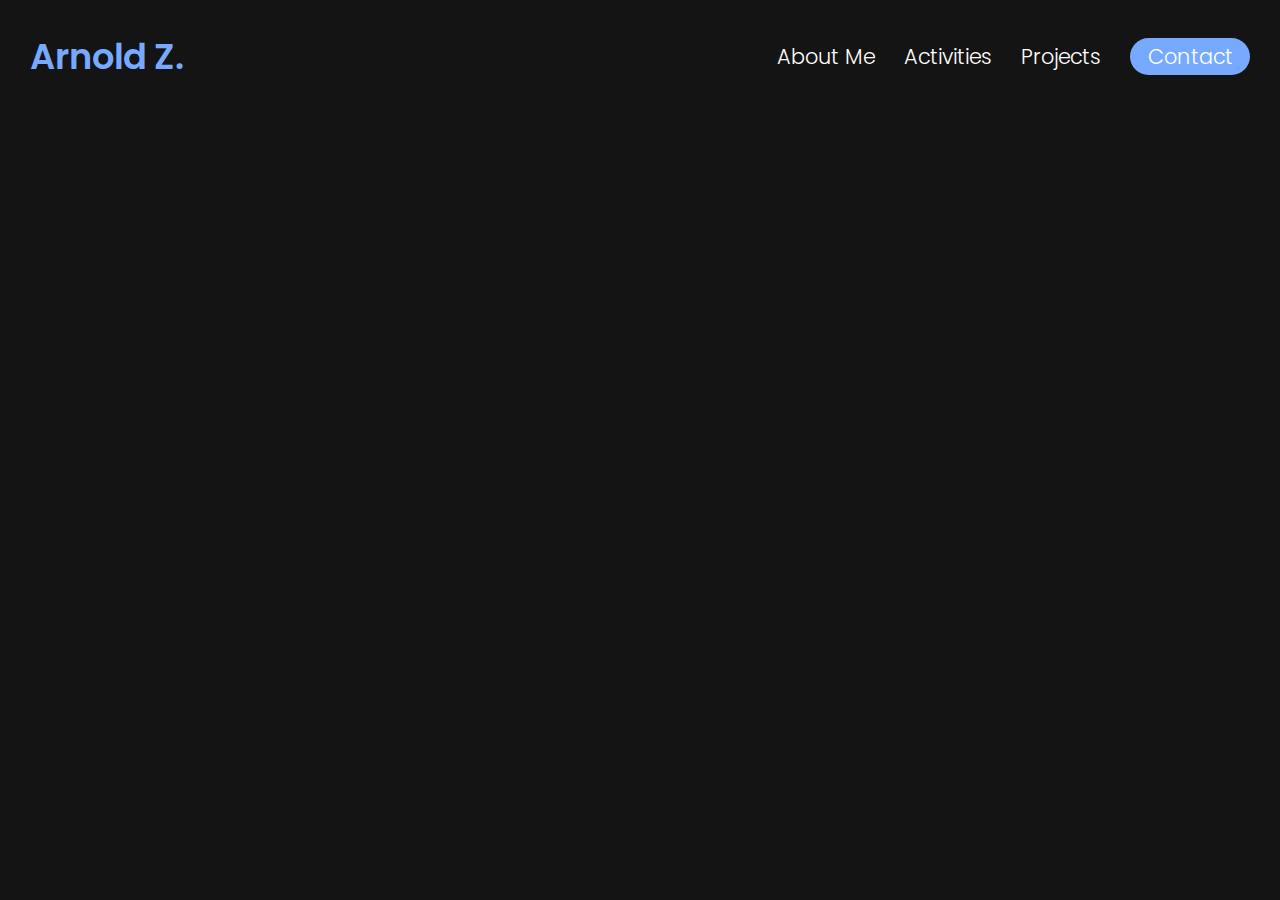
==== about.html @ 5f36c208 "added functional pages" ====
<!DOCTYPE html>
<html lang="en">
<head>
   <meta charset="UTF-8">
   <meta name="viewport" content="width=device-width, initial-scale=1.0">
   <title>About Me</title>

   <link rel="stylesheet" href="styles.css">
   <link rel="stylesheet" href="https://cdnjs.cloudflare.com/ajax/libs/font-awesome/6.6.0/css/all.min.css">
</head>

<body>
   <header>
       <div class="logo">
           <a href="index.html">Arnold Z.</a>
       </div>
       <div class="navbar">
               <a href="about.html">About Me</a>
               <a href="activities.html">Activities</a>
               <a href="projects.html">Projects</a>
               <button href="contact.html">Contact</button>
  
               <i class="fa-solid fa-bars" href="#"></i>
       </div>
   </header>
</body>
</html>
---- styles.css ----
@import url('https://fonts.googleapis.com/css2?family=Poppins:ital,wght@0,100;0,200;0,300;0,400;0,500;0,600;0,700;0,800;0,900;1,100;1,200;1,300;1,400;1,500;1,600;1,700;1,800;1,900&display=swap');

* {
   margin: 0;
   padding: 0;
   box-sizing: border-box;
   text-decoration: none;
   border: none;
   outline: none;
   font-family: "Poppins", sans-serif;
   color: white;
}

html {
   scroll-behavior: smooth;
}

body {
   background-color: #141414;
   padding-top: 100px;
}

header {
   margin: 0px 0px;
   padding: 30px 30px;


   display: flex;
   justify-content: space-between;
   background-color: #141414;


   position: fixed;
   top: 0;
   right: 0;
   left: 0;
   z-index: 1000;


   align-items: center;
}

.logo {
   transition: .3s ease;
}

.logo a {
   color: #77aaff;
   font-size: 2.2rem;
   font-weight: 600;
}

.logo:hover {
   transform: scale(1.15);
}

.navbar a, button {
   color: white;
   font-size: 1.3rem;
   font-weight: 300;


   margin-left: 25px;

   display: inline-block;
   transition: .3s ease;
}

.navbar i {
   font-size: 40px;
   visibility: hidden;
   display: none;
}

button {
   border-radius: 100px;
   width: 120px;
   padding: 3px;
   background-color: #77aaff;
}

.navbar a:hover{
   transform: scale(1.15);
   color:#77aaff;
   /* text-decoration: underline;
   text-decoration-thickness: 2px;
   text-underline-offset: 2px; */
}

button:hover {
   transform: scale(1.1);
   background-color: #3982ff;
   cursor: pointer;
}

@media (max-width: 1024px) {
   header {
       margin: 0px 40px;
       padding: 20px 0px 10px 0px;
   }

   .logo a {
       font-size: 3rem;
   }

   .navbar {
       margin-top: 10px;
   }

   .navbar a, button {
       visibility: hidden;
       display: none;
   }

   .navbar i {
       visibility: visible;
       display:flex;
   }

   body {
       padding-top: 80px;
   }
}
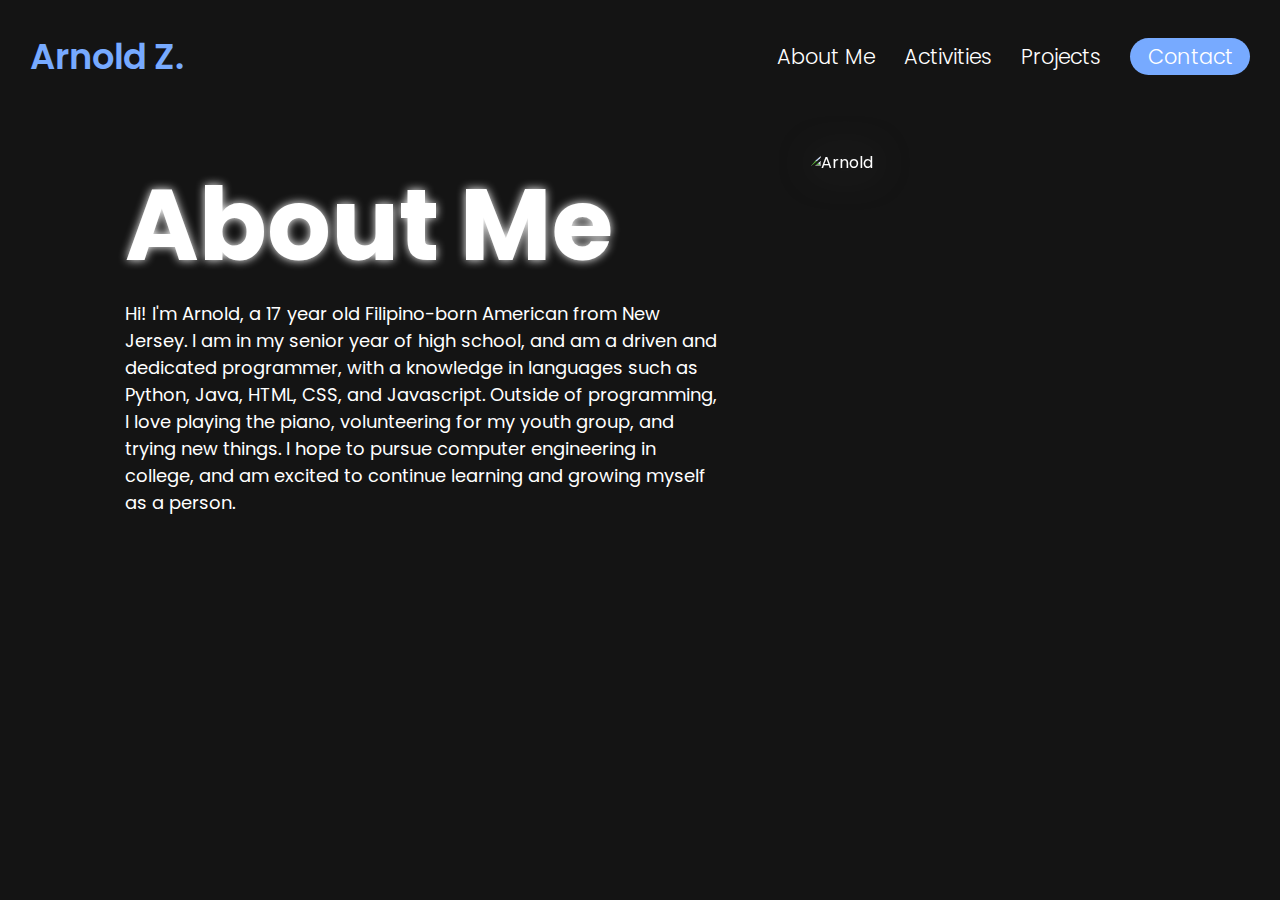
==== commit 53e99abb: "first iteration of "about me" page" ====
--- a/about.html
+++ b/about.html
@@ -4,7 +4,7 @@
    <meta charset="UTF-8">
    <meta name="viewport" content="width=device-width, initial-scale=1.0">
    <title>About Me</title>
-
+  
    <link rel="stylesheet" href="styles.css">
    <link rel="stylesheet" href="https://cdnjs.cloudflare.com/ajax/libs/font-awesome/6.6.0/css/all.min.css">
 </head>
@@ -16,13 +16,27 @@
        </div>
        <div class="navbar">
                <a href="about.html">About Me</a>
-               <a href="activities.html">Activities</a>
+               <a href="activites.html">Activities</a>
                <a href="projects.html">Projects</a>
                <button href="contact.html">Contact</button>
   
                <i class="fa-solid fa-bars" href="#"></i>
        </div>
    </header>
+
+   <div class="about_me">
+       <link rel="stylesheet" href="about.css">
+
+       <div class="section1">
+           <div class="section1_text">
+               <h1><span>About Me</span></h1>
+               <p>Hi! I'm Arnold, a 17 year old Filipino-born American from New Jersey. I am in my senior year of high school, and am a driven and dedicated programmer, with a knowledge in languages such as Python, Java, HTML, CSS, and Javascript. Outside of programming, I love playing the piano, volunteering for my youth group, and trying new things. I hope to pursue computer engineering in college, and am excited to continue learning and growing myself as a person.</p>
+           </div>
+
+           <img src="images/arnold_jollibee.JPG" alt="Arnold" class="arnold_jollibee">
+       </div>
+
+   </div>
 </body>
 </html>
 
--- a/about.css
+++ b/about.css
@@ -0,0 +1,73 @@
+.about_me {
+    display: flex;
+    justify-content: center;
+    gap: 100px;
+    padding: 50px 100px 50px 100px;
+    /* background-color: red; */
+ }
+ 
+ 
+ .about_me img {
+    width: 350px;
+    height: auto;  
+    border-radius: 10%;
+    filter: drop-shadow(0 0 1.2rem #4a4a4a);
+    /* object-fit: cover;
+    object-position: center; */
+ }
+ 
+ 
+ #arnold_jollibee {
+    width: 500px;
+    height: 350px;
+    object-fit: cover;
+    object-position: center;
+ }
+ 
+ 
+ .section1 {
+    display: flex;
+    flex-direction: row;
+    justify-content: space-between;
+    gap: 80px;
+ }
+ 
+ 
+ .section1_text {
+    display: flex;
+    flex-direction: column;
+    justify-content: center;
+ }
+ 
+ 
+ .about_me h1 {
+    font-size: 100px;
+    display: flex;
+    flex-direction: column;
+    align-items: center;
+    transform: translateX(-56px);
+    text-shadow: 0 0 10px #ffffff;
+    animation: flicker 500ms 2;
+ }
+ 
+ 
+ @keyframes flicker {
+    0% {opacity: 0.5;}
+    10% {opacity: 1;}
+    50% {opacity: 0.5;}
+    60% {opacity: 1;}
+ }
+ 
+ 
+ .about_me p {
+    font-size: 18px;
+    width: 600px;
+ }
+ 
+ 
+ 
+ 
+ 
+ 
+ 
+ 